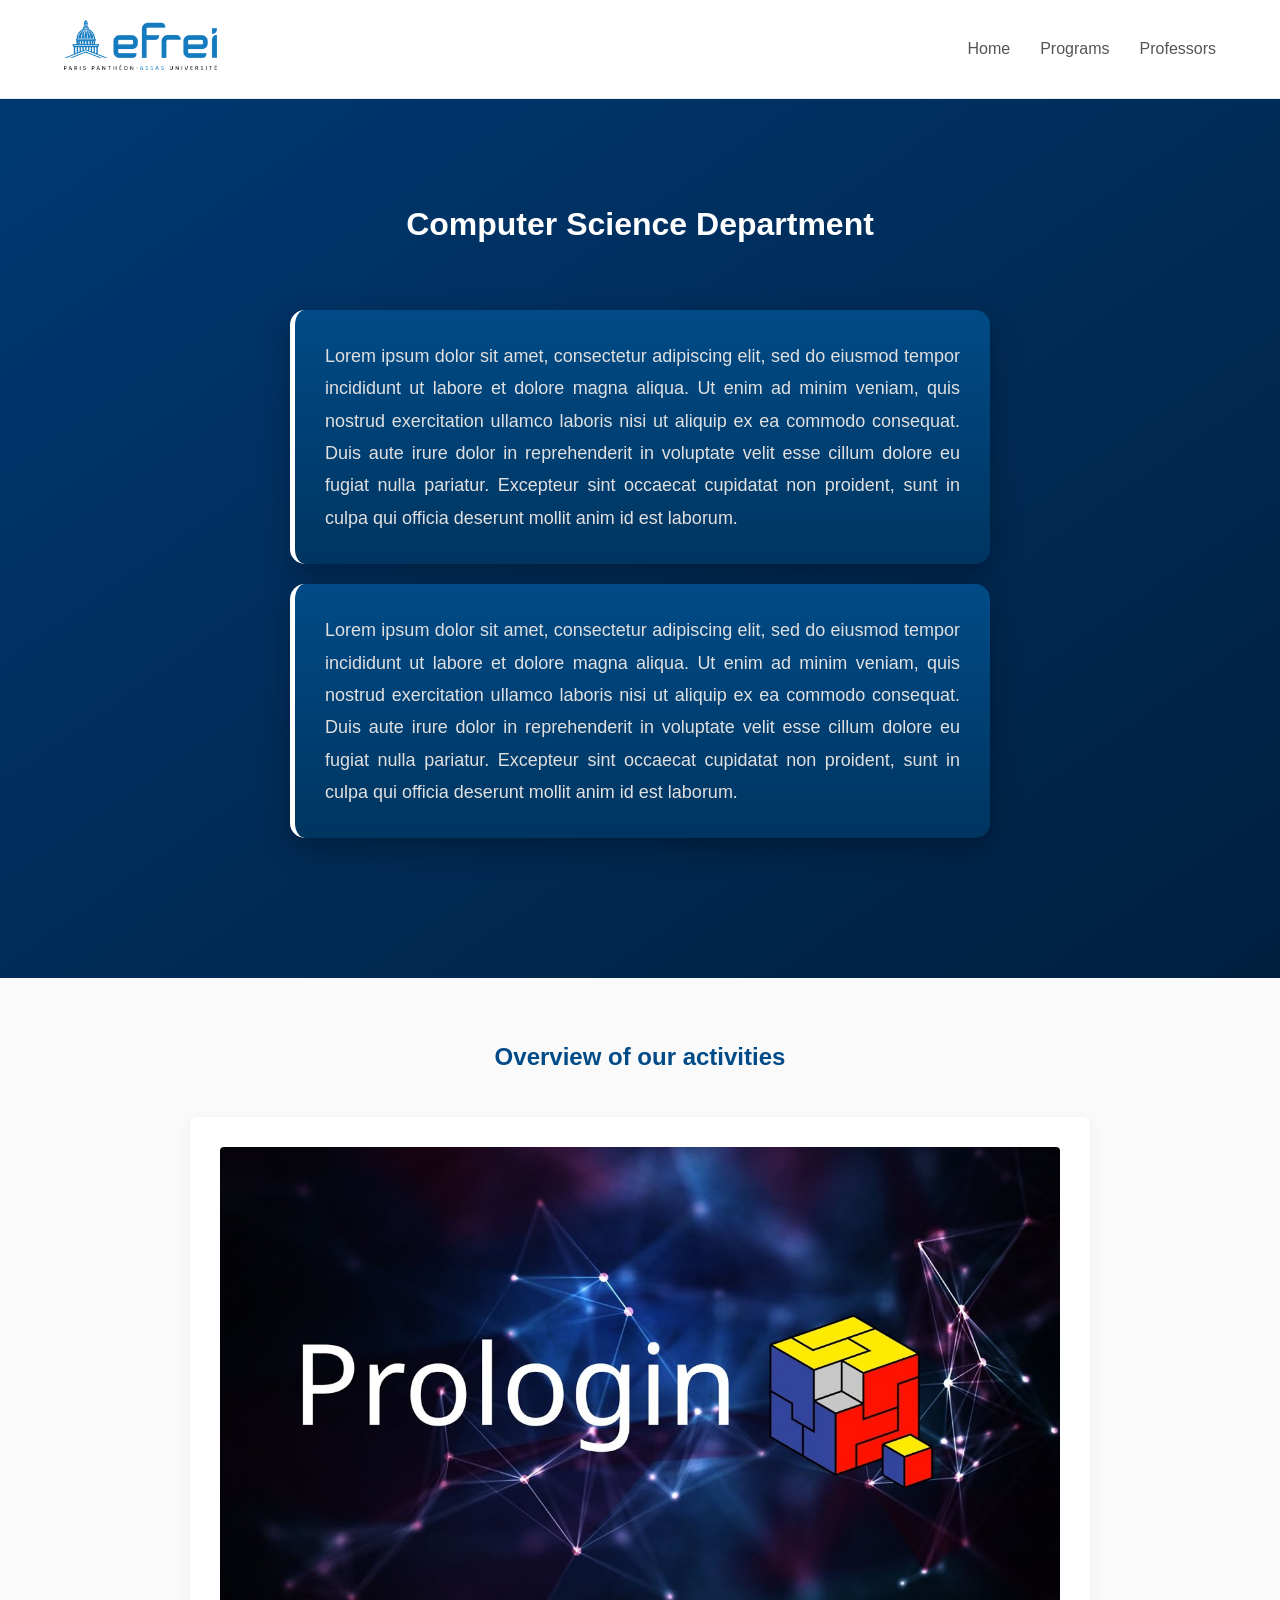
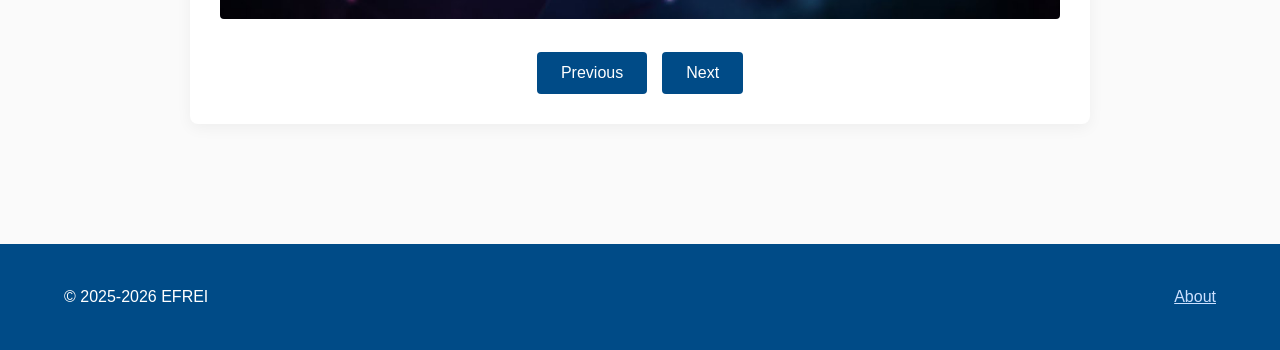
==== html/index.html @ 48808f0b "I cooked with css" ====
<!DOCTYPE html>
<html lang="en">
<head>
    <meta charset="UTF-8">
    <meta name="viewport" content="width=device-width, initial-scale=1.0">
    <title>EFREI - CS Department</title>
    <link rel="stylesheet" href="../css/style.css">
</head>
<body>

    <header>
        <div class="header-container">
            <div class="logo">
                <a href="index.html">
                    <img src="../assets/logo_efrei.png" alt="Efrei Logo">
                </a>
            </div>
            <nav class="main-nav">
                <ul>
                    <li><a href="index.html" class="active">Home</a></li>
                    <li><a href="programs.html">Programs</a></li>
                    <li><a href="professors.html">Professors</a></li>
                </ul>
            </nav>
        </div>
    </header>

    <main>
        <section class="home-section">
            <div class="home-content">
                <h1>Computer Science Department</h1>
                <div class="container-group">
                    <p class="text-container">Lorem ipsum dolor sit amet, consectetur adipiscing elit, sed do eiusmod tempor incididunt ut labore et dolore magna aliqua. Ut enim ad minim veniam, quis nostrud exercitation ullamco laboris nisi ut aliquip ex ea commodo consequat. Duis aute irure dolor in reprehenderit in voluptate velit esse cillum dolore eu fugiat nulla pariatur. Excepteur sint occaecat cupidatat non proident, sunt in culpa qui officia deserunt mollit anim id est laborum.</p>
                    <p class="text-container">Lorem ipsum dolor sit amet, consectetur adipiscing elit, sed do eiusmod tempor incididunt ut labore et dolore magna aliqua. Ut enim ad minim veniam, quis nostrud exercitation ullamco laboris nisi ut aliquip ex ea commodo consequat. Duis aute irure dolor in reprehenderit in voluptate velit esse cillum dolore eu fugiat nulla pariatur. Excepteur sint occaecat cupidatat non proident, sunt in culpa qui officia deserunt mollit anim id est laborum.</p>
                </div>
            </div>
        </section>

        <section class="carousel-section">
            <h2>Overview of our activities</h2>
            <div class="carousel-container" id="home-carousel">
                <div class="carousel-slide active">
                    <img src="../assets/prologin-image.jpg" alt="Prologin Event">
                </div>
                <div class="carousel-controls">
                    <button id="prevBtn">Previous</button>
                    <button id="nextBtn">Next</button>
                </div>
            </div>
        </section>
    </main>

    <footer>
        <div class="footer-container">
            <p>&copy; 2025-2026 EFREI</p>
            <nav class="footer-nav">
                <ul>
                    <li><a href="about.html">About</a></li>
                </ul>
            </nav>
        </div>
    </footer>

    <script src="../js/main.js"></script>
    <script src="js/carousel.js"></script>
</body>
</html>
---- css/style.css ----
* {
    margin: 0;
    padding: 0;
    box-sizing: border-box;
}

body {
    font-family: 'Helvetica Neue', Helvetica, Arial, sans-serif;
    background-color: #fafafa;
    color: #444444;
    line-height: 1.6;
}

a {
    text-decoration: none;
    color: #004b87;
}

header {
    background-color: #ffffff;
    padding: 20px 0;
    border-bottom: 1px solid #eaeaea;
}

.header-container {
    display: flex;
    justify-content: space-between;
    align-items: center;
    max-width: 100%;
    padding: 0 5%;
}

.logo img {
    height: 50px;
}

.main-nav ul {
    list-style: none;
    display: flex;
}

.main-nav li {
    margin-left: 30px;
}

.main-nav a {
    font-weight: 500;
    color: #555555;
    font-size: 16px;
}

.main-nav a:hover {
    color: #004b87;
}

.home-section {
    background: linear-gradient(145deg, #003972, #001f3f);
    color: white;
    text-align: center;
    padding: 100px 20px;
}

.home-section h1 {
    font-size: 32px;
    font-weight: 700;
    margin-bottom: 20px;
}

.home-section p {
    font-size: 18px;
    max-width: 700px;
    margin: 0 auto;
}

.carousel-section {
    padding: 60px 20px;
    text-align: center;
}

.carousel-section h2 {
    color: #004b87;
    margin-bottom: 40px;
    font-weight: 700;
}

.carousel-container {
    background-color: white;
    max-width: 900px;
    margin: 0 auto;
    padding: 30px;
    border-radius: 8px;
    box-shadow: 0 4px 15px rgba(0,0,0,0.05);
}

.carousel-slide img {
    width: 100%;
    height: auto;
    border-radius: 4px;
}

.carousel-controls {
    margin-top: 25px;
    display: flex;
    justify-content: center;
    gap: 15px;
}

.carousel-controls button {
    padding: 12px 24px;
    background-color: #004b87;
    color: white;
    border: none;
    border-radius: 4px;
    cursor: pointer;
    font-size: 16px;
    font-weight: 500;
}

.carousel-controls button:hover {
    background-color: #0066cc;
}

footer {
    background-color: #004b87;
    color: white;
    padding: 40px 0;
    margin-top: 60px;
}

.footer-container {
    display: flex;
    justify-content: space-between;
    align-items: center;
    max-width: 100%;
    padding: 0 5%;
}

.footer-nav ul {
    list-style: none;
    padding: 0;
}

footer a {
    color: #cce0ff;
    text-decoration: underline;
}

.text-container {
    max-width: 800px;
    margin: 40px auto;
    padding: 30px;
    line-height: 1.8;
    font-size: 1.1rem;
    color: #e0e0e0;
    text-align: justify;
    background: linear-gradient(180deg, #004b87, #003560);
    border-radius: 15px;
    border-left: 5px solid #ffffff;
    box-shadow: 0 10px 30px rgba(0, 0, 0, 0.3);
    transform: translateY(0);
    transition: transform 0.4s ease-out;
}

.text-container:hover {
    transform: translateY(-5px);
    transition: transform 0.3s ease-in;
}

.container-group {
    display: flex;
    flex-wrap: wrap;
    gap: 20px;
    justify-content: center;
    padding: 40px 20px;
}
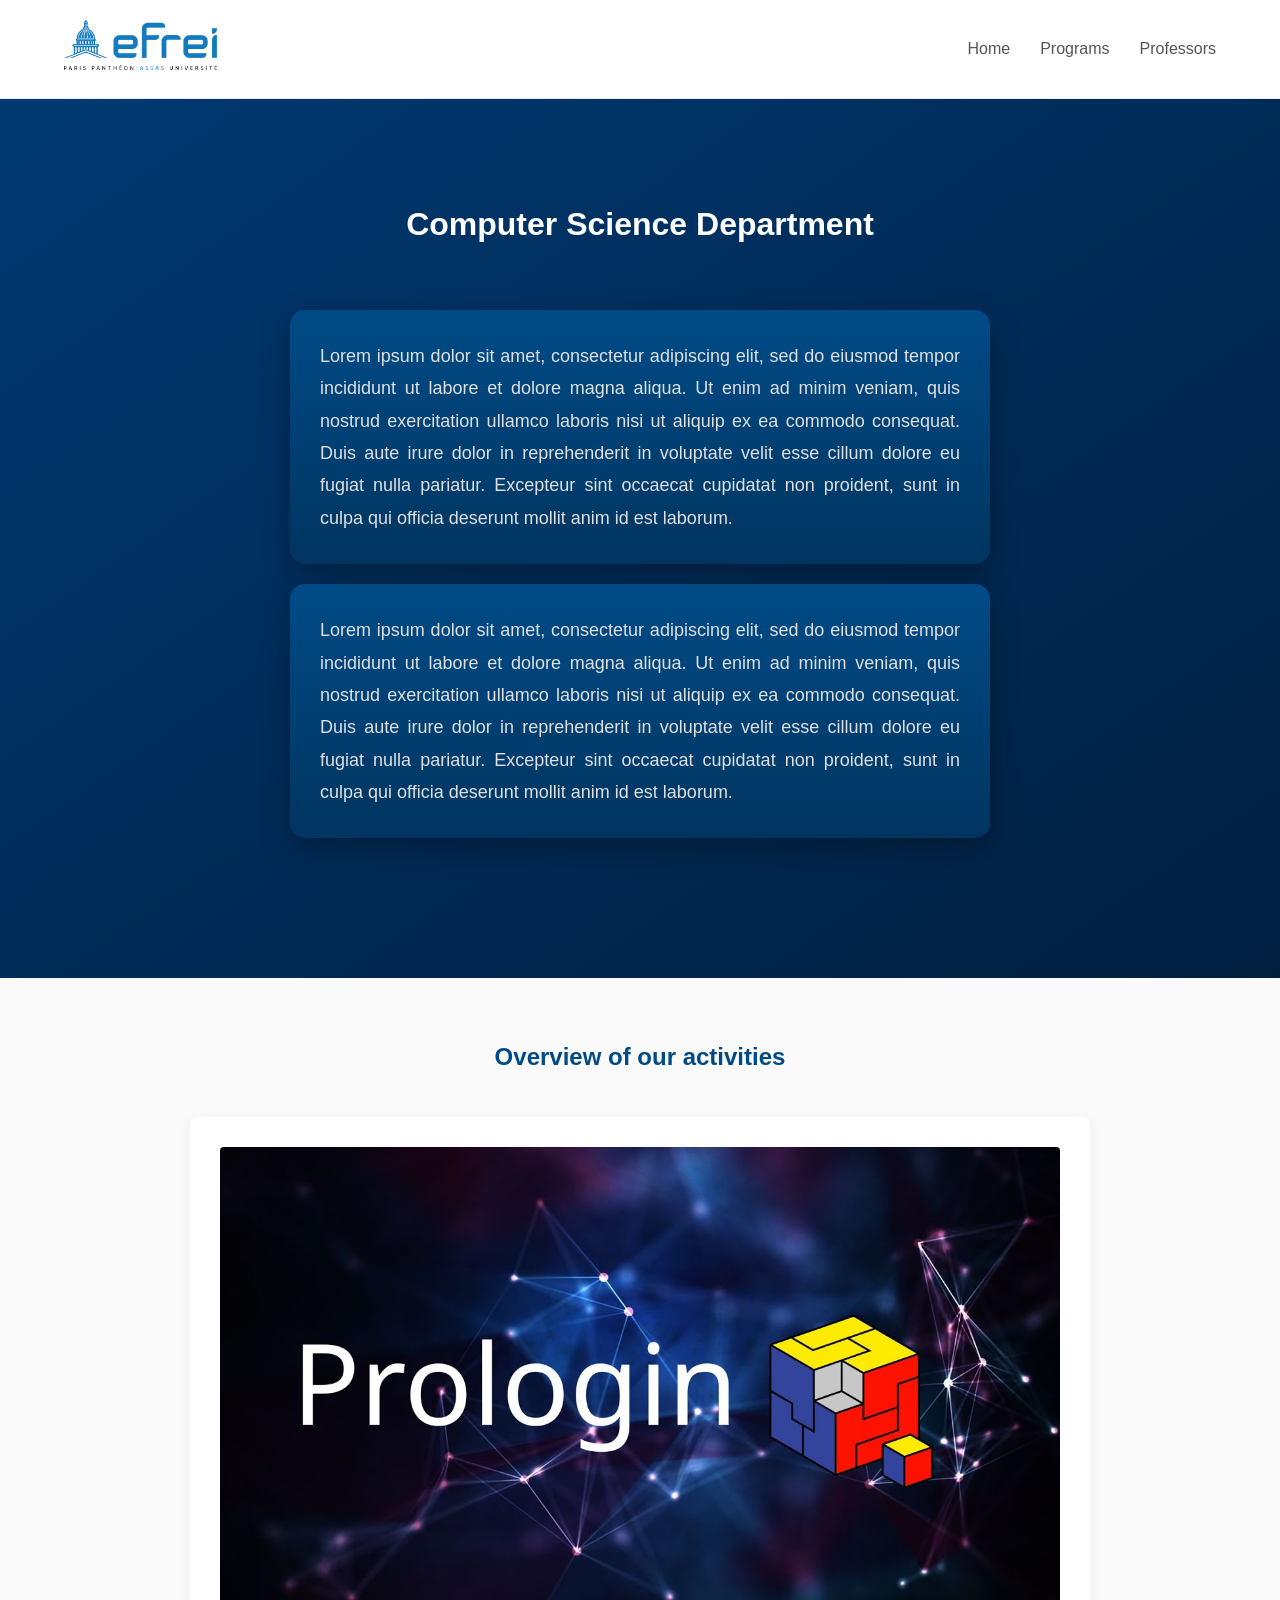
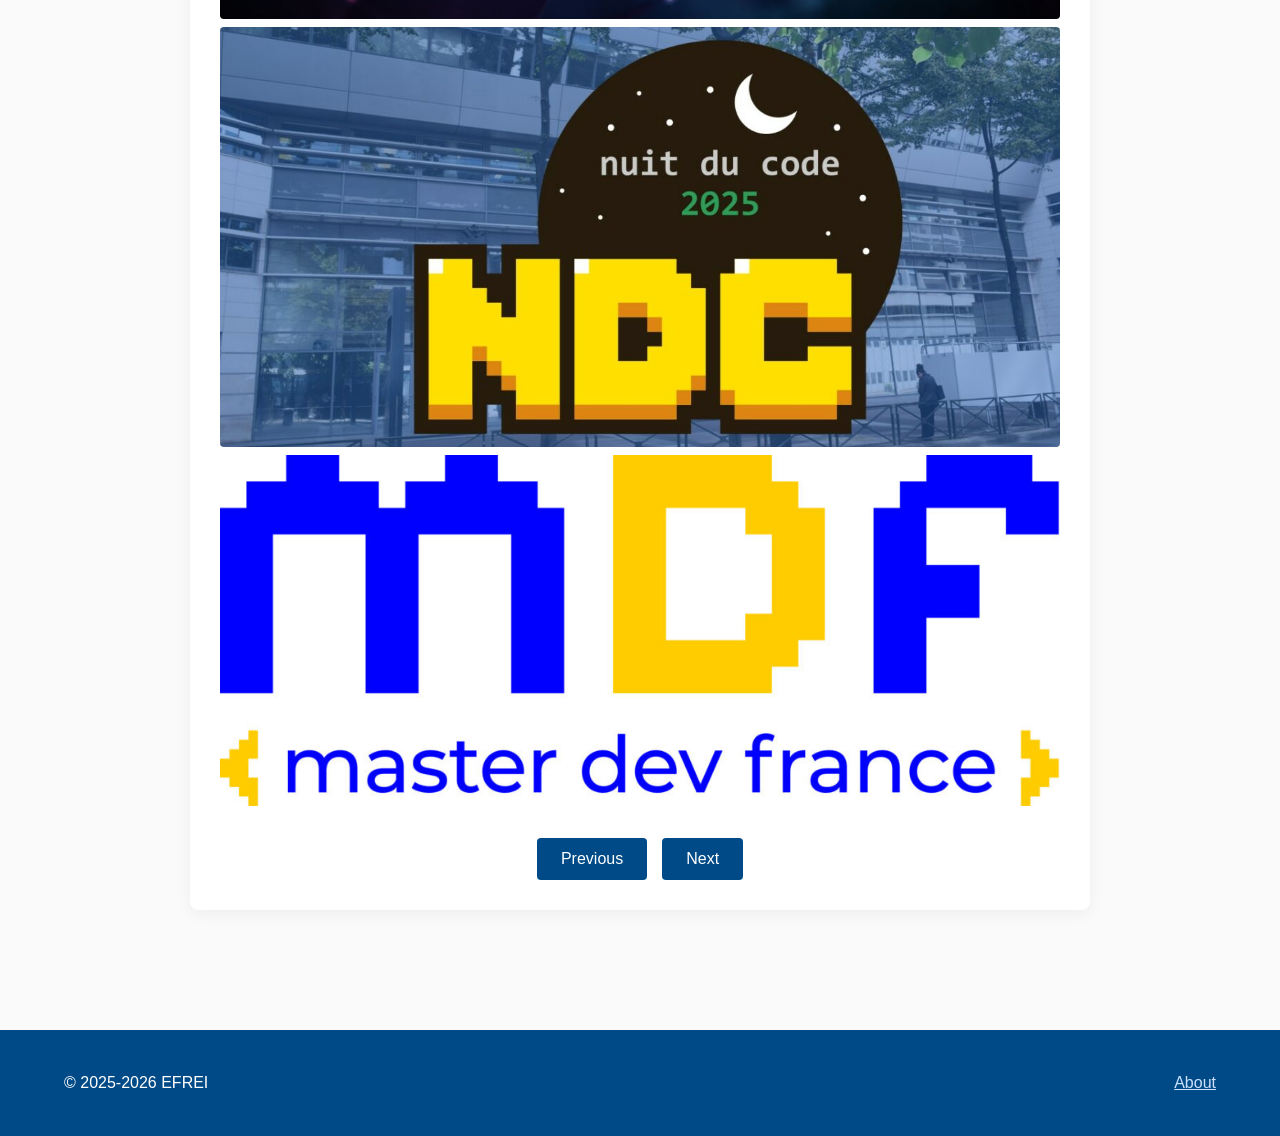
==== commit 5e6737ff: "Yes" ====
--- a/html/index.html
+++ b/html/index.html
@@ -41,6 +41,8 @@
             <div class="carousel-container" id="home-carousel">
                 <div class="carousel-slide active">
                     <img src="../assets/prologin-image.jpg" alt="Prologin Event">
+                    <img src="../assets/ndc-image.jpg" alt="NDC Event">
+                    <img src="../assets/mdf-image.jpg" alt="MDF Event">
                 </div>
                 <div class="carousel-controls">
                     <button id="prevBtn">Previous</button>
@@ -62,6 +64,6 @@
     </footer>
 
     <script src="../js/main.js"></script>
-    <script src="js/carousel.js"></script>
+    <script src="../js/carousel.js"></script>
 </body>
 </html>
--- a/css/style.css
+++ b/css/style.css
@@ -155,7 +155,6 @@
     text-align: justify;
     background: linear-gradient(180deg, #004b87, #003560);
     border-radius: 15px;
-    border-left: 5px solid #ffffff;
     box-shadow: 0 10px 30px rgba(0, 0, 0, 0.3);
     transform: translateY(0);
     transition: transform 0.4s ease-out;
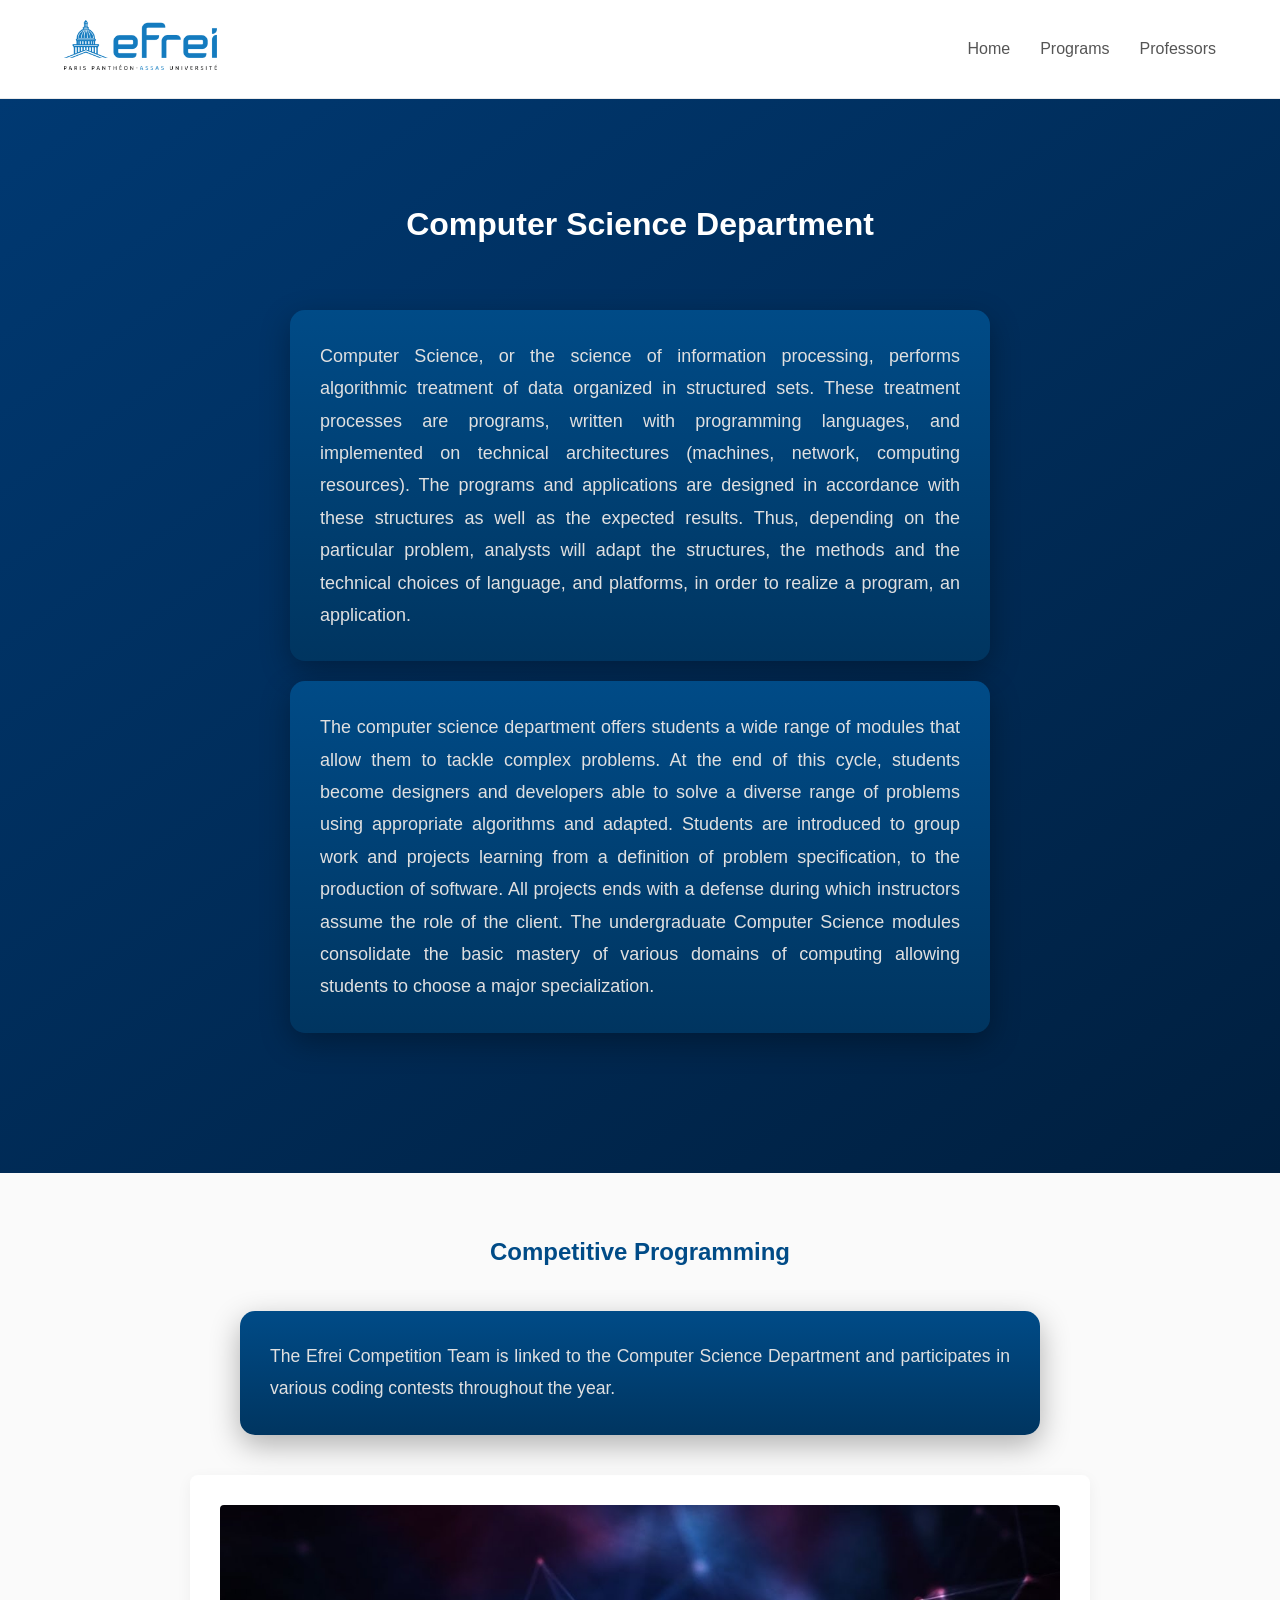
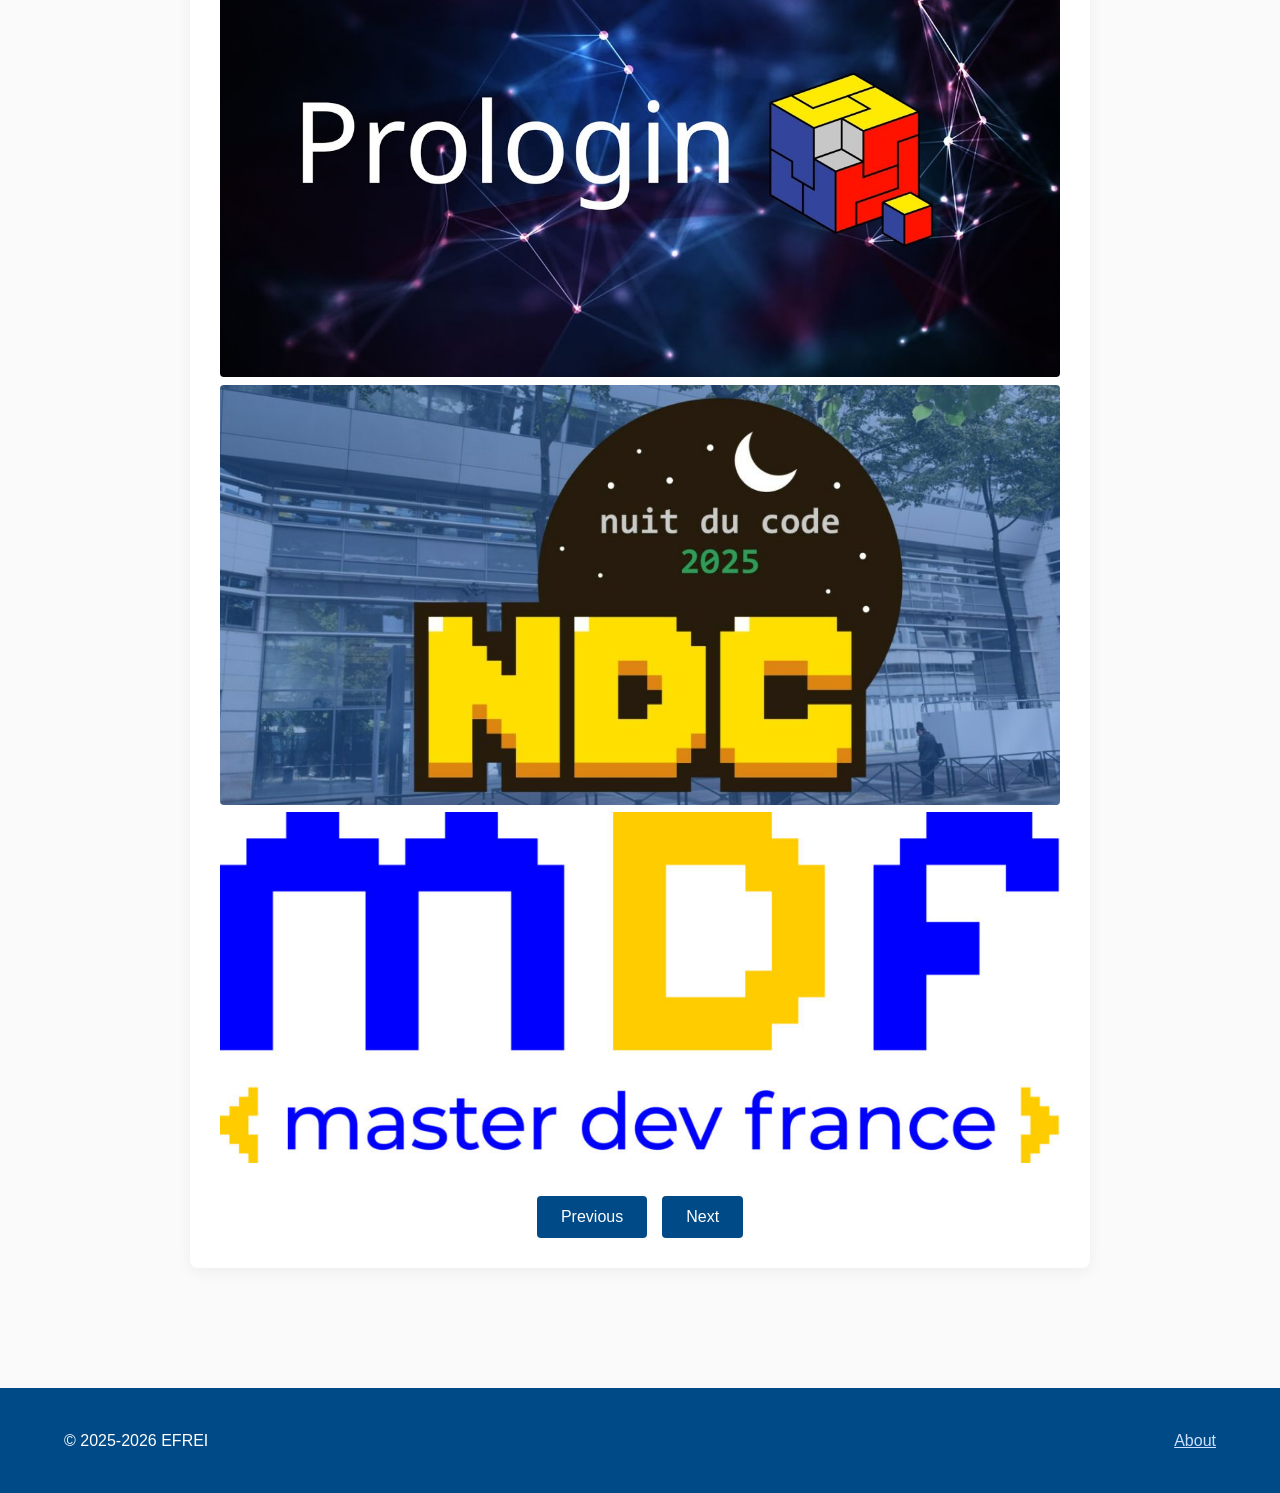
==== commit 2165ed1e: "Update index.html" ====
--- a/html/index.html
+++ b/html/index.html
@@ -30,14 +30,15 @@
             <div class="home-content">
                 <h1>Computer Science Department</h1>
                 <div class="container-group">
-                    <p class="text-container">Lorem ipsum dolor sit amet, consectetur adipiscing elit, sed do eiusmod tempor incididunt ut labore et dolore magna aliqua. Ut enim ad minim veniam, quis nostrud exercitation ullamco laboris nisi ut aliquip ex ea commodo consequat. Duis aute irure dolor in reprehenderit in voluptate velit esse cillum dolore eu fugiat nulla pariatur. Excepteur sint occaecat cupidatat non proident, sunt in culpa qui officia deserunt mollit anim id est laborum.</p>
-                    <p class="text-container">Lorem ipsum dolor sit amet, consectetur adipiscing elit, sed do eiusmod tempor incididunt ut labore et dolore magna aliqua. Ut enim ad minim veniam, quis nostrud exercitation ullamco laboris nisi ut aliquip ex ea commodo consequat. Duis aute irure dolor in reprehenderit in voluptate velit esse cillum dolore eu fugiat nulla pariatur. Excepteur sint occaecat cupidatat non proident, sunt in culpa qui officia deserunt mollit anim id est laborum.</p>
+                    <p class="text-container">Computer Science, or the science of information processing, performs algorithmic treatment of data organized in structured sets. These treatment processes are programs, written with programming languages, and implemented on technical architectures (machines, network, computing resources). The programs and applications are designed in accordance with these structures as well as the expected results. Thus, depending on the particular problem, analysts will adapt the structures, the methods and the technical choices of language, and platforms, in order to realize a program, an application.</p>
+                    <p class="text-container">The computer science department offers students a wide range of modules that allow them to tackle complex problems. At the end of this cycle, students become designers and developers able to solve a diverse range of problems using appropriate algorithms and adapted. Students are introduced to group work and projects learning from a definition of problem specification, to the production of software. All projects ends with a defense during which instructors assume the role of the client. The undergraduate Computer Science modules consolidate the basic mastery of various domains of computing allowing students to choose a major specialization.</p>
                 </div>
             </div>
         </section>
 
         <section class="carousel-section">
-            <h2>Overview of our activities</h2>
+            <h2>Competitive Programming</h2>
+            <p class="text-container">The Efrei Competition Team is linked to the Computer Science Department and participates in various coding contests throughout the year.</p>
             <div class="carousel-container" id="home-carousel">
                 <div class="carousel-slide active">
                     <img src="../assets/prologin-image.jpg" alt="Prologin Event">
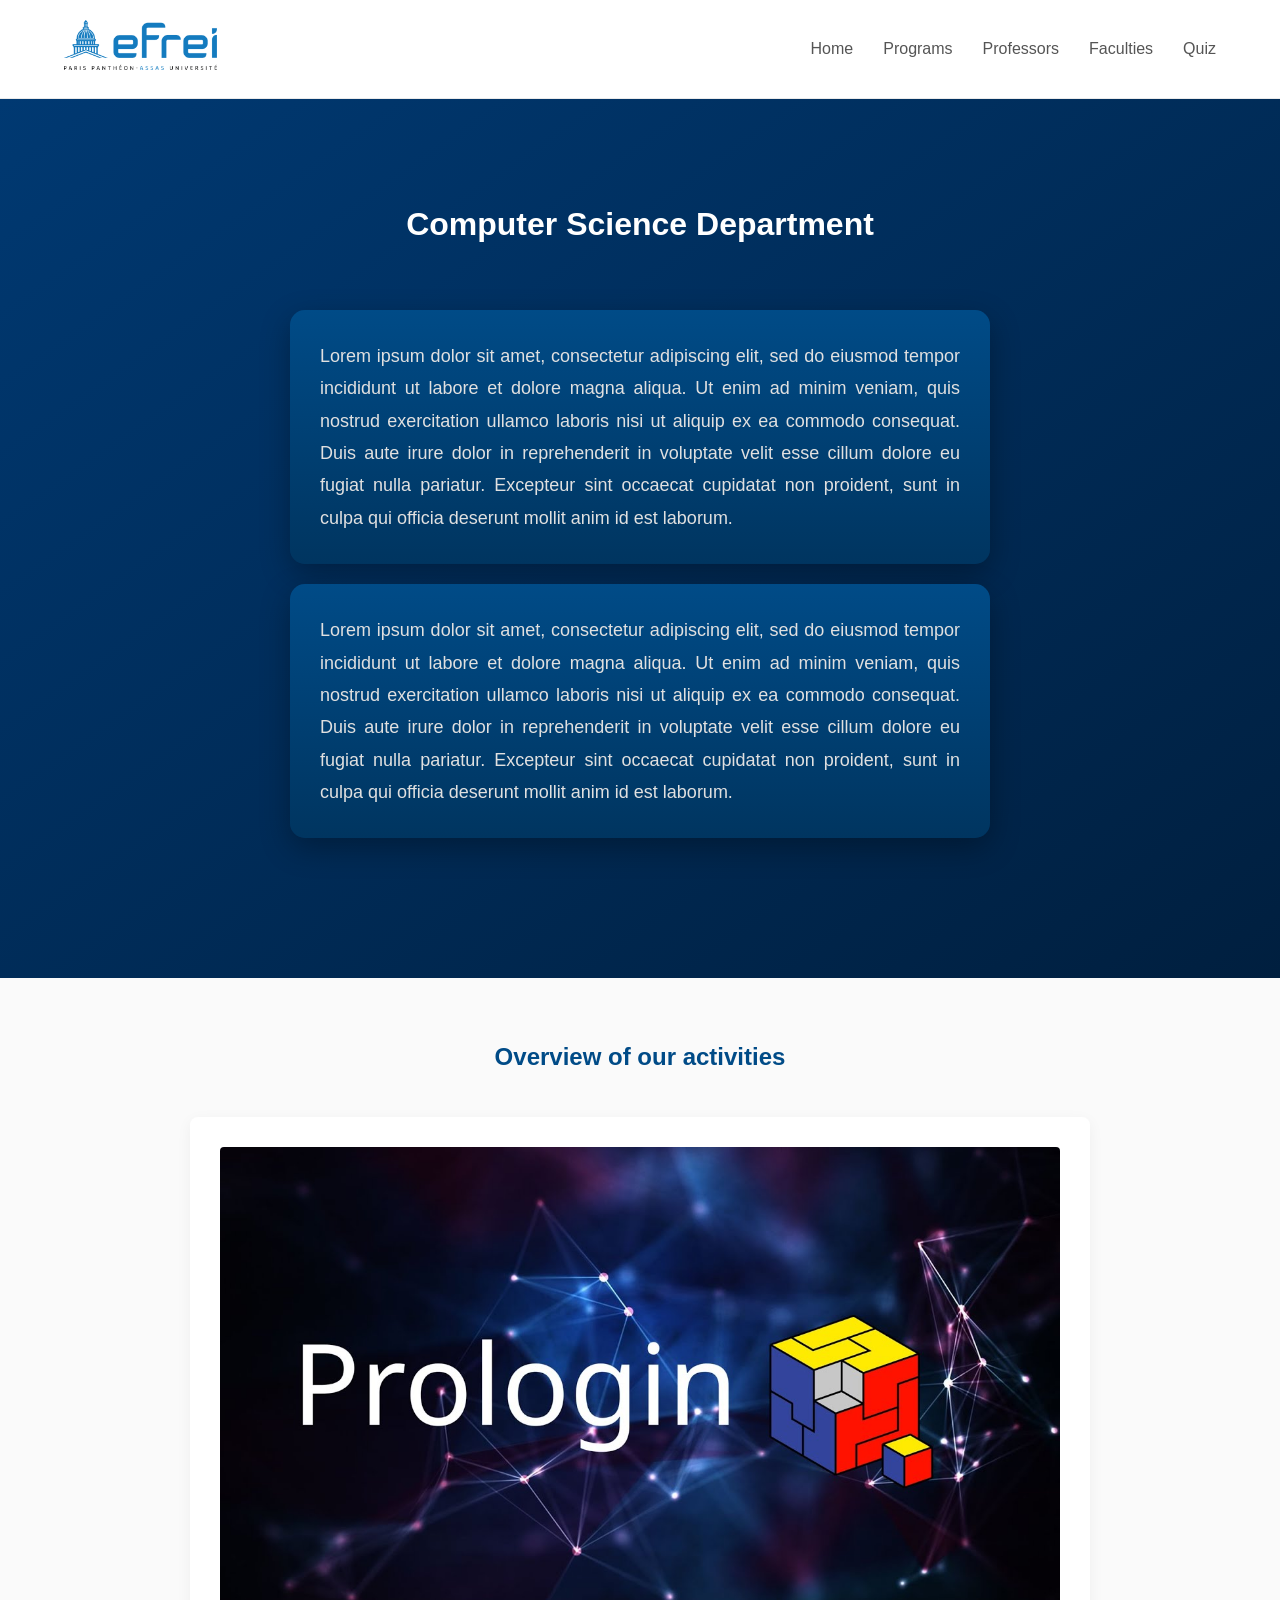
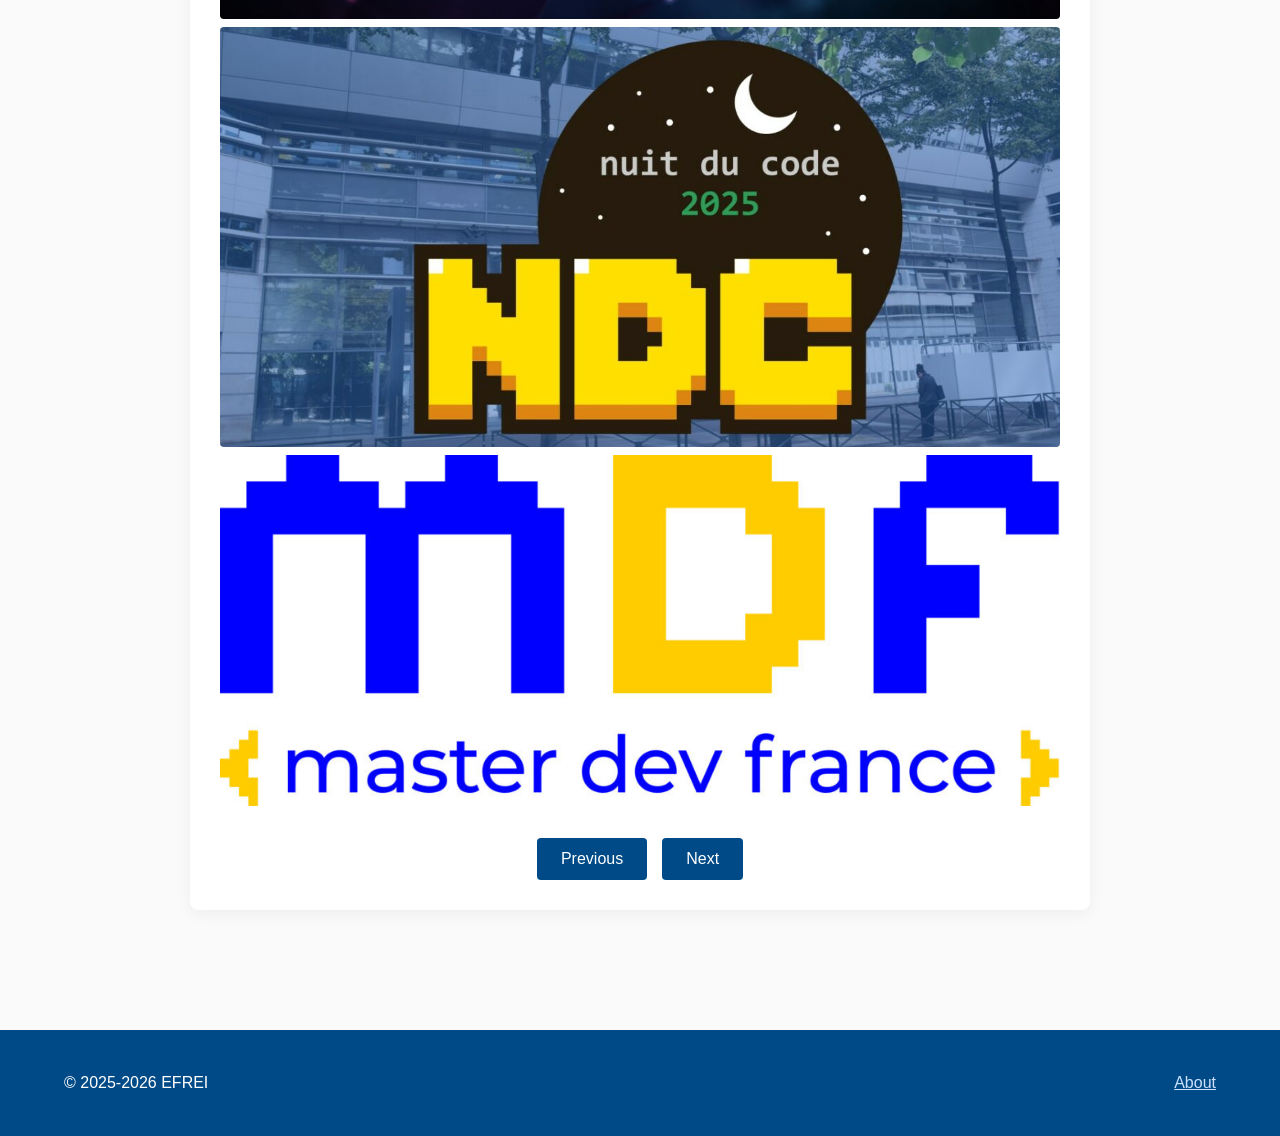
==== commit d40ef5f9: "Added the 2 new pages and the beginning of the teacher page" ====
--- a/html/index.html
+++ b/html/index.html
@@ -20,6 +20,8 @@
                     <li><a href="index.html" class="active">Home</a></li>
                     <li><a href="programs.html">Programs</a></li>
                     <li><a href="professors.html">Professors</a></li>
+                    <li><a href="faculties.html">Faculties</a></li>
+                    <li><a href="quiz.html">Quiz</a></li>
                 </ul>
             </nav>
         </div>
@@ -30,15 +32,14 @@
             <div class="home-content">
                 <h1>Computer Science Department</h1>
                 <div class="container-group">
-                    <p class="text-container">Computer Science, or the science of information processing, performs algorithmic treatment of data organized in structured sets. These treatment processes are programs, written with programming languages, and implemented on technical architectures (machines, network, computing resources). The programs and applications are designed in accordance with these structures as well as the expected results. Thus, depending on the particular problem, analysts will adapt the structures, the methods and the technical choices of language, and platforms, in order to realize a program, an application.</p>
-                    <p class="text-container">The computer science department offers students a wide range of modules that allow them to tackle complex problems. At the end of this cycle, students become designers and developers able to solve a diverse range of problems using appropriate algorithms and adapted. Students are introduced to group work and projects learning from a definition of problem specification, to the production of software. All projects ends with a defense during which instructors assume the role of the client. The undergraduate Computer Science modules consolidate the basic mastery of various domains of computing allowing students to choose a major specialization.</p>
+                    <p class="text-container">Lorem ipsum dolor sit amet, consectetur adipiscing elit, sed do eiusmod tempor incididunt ut labore et dolore magna aliqua. Ut enim ad minim veniam, quis nostrud exercitation ullamco laboris nisi ut aliquip ex ea commodo consequat. Duis aute irure dolor in reprehenderit in voluptate velit esse cillum dolore eu fugiat nulla pariatur. Excepteur sint occaecat cupidatat non proident, sunt in culpa qui officia deserunt mollit anim id est laborum.</p>
+                    <p class="text-container">Lorem ipsum dolor sit amet, consectetur adipiscing elit, sed do eiusmod tempor incididunt ut labore et dolore magna aliqua. Ut enim ad minim veniam, quis nostrud exercitation ullamco laboris nisi ut aliquip ex ea commodo consequat. Duis aute irure dolor in reprehenderit in voluptate velit esse cillum dolore eu fugiat nulla pariatur. Excepteur sint occaecat cupidatat non proident, sunt in culpa qui officia deserunt mollit anim id est laborum.</p>
                 </div>
             </div>
         </section>
 
         <section class="carousel-section">
-            <h2>Competitive Programming</h2>
-            <p class="text-container">The Efrei Competition Team is linked to the Computer Science Department and participates in various coding contests throughout the year.</p>
+            <h2>Overview of our activities</h2>
             <div class="carousel-container" id="home-carousel">
                 <div class="carousel-slide active">
                     <img src="../assets/prologin-image.jpg" alt="Prologin Event">
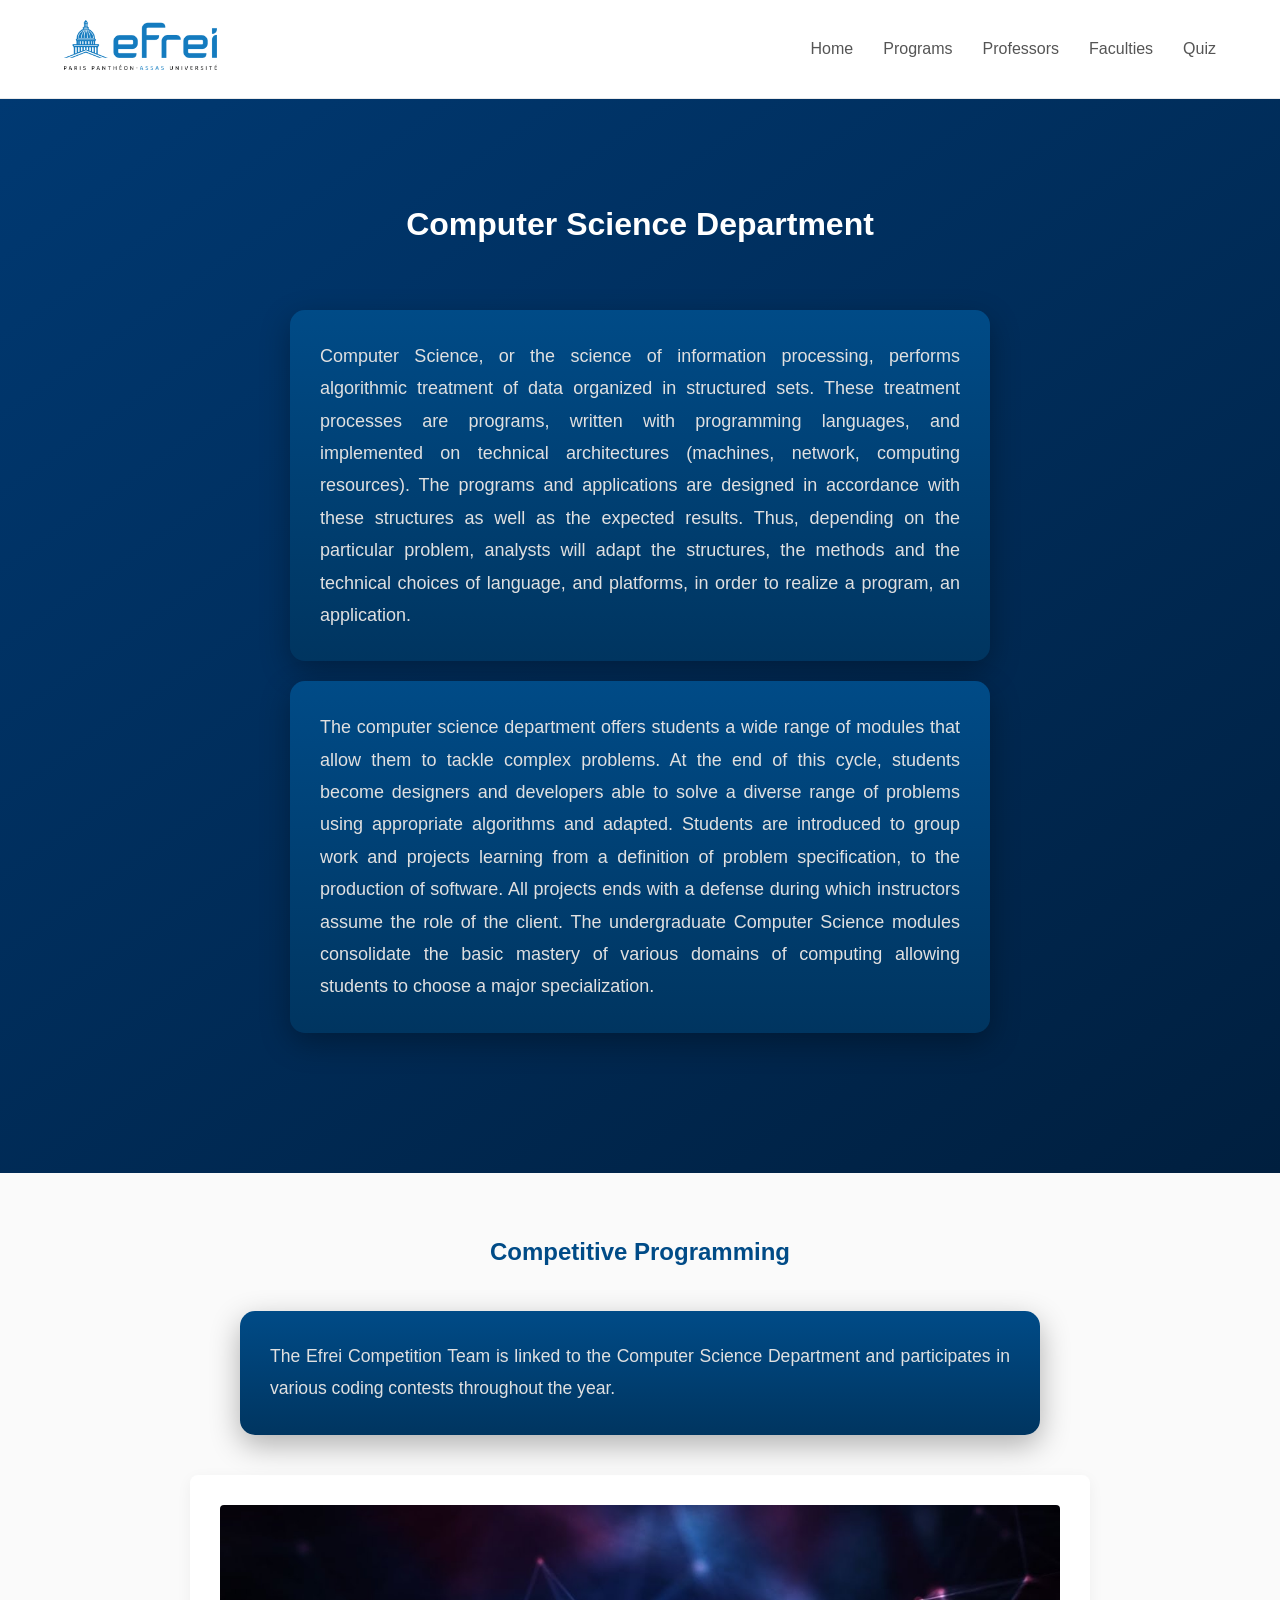
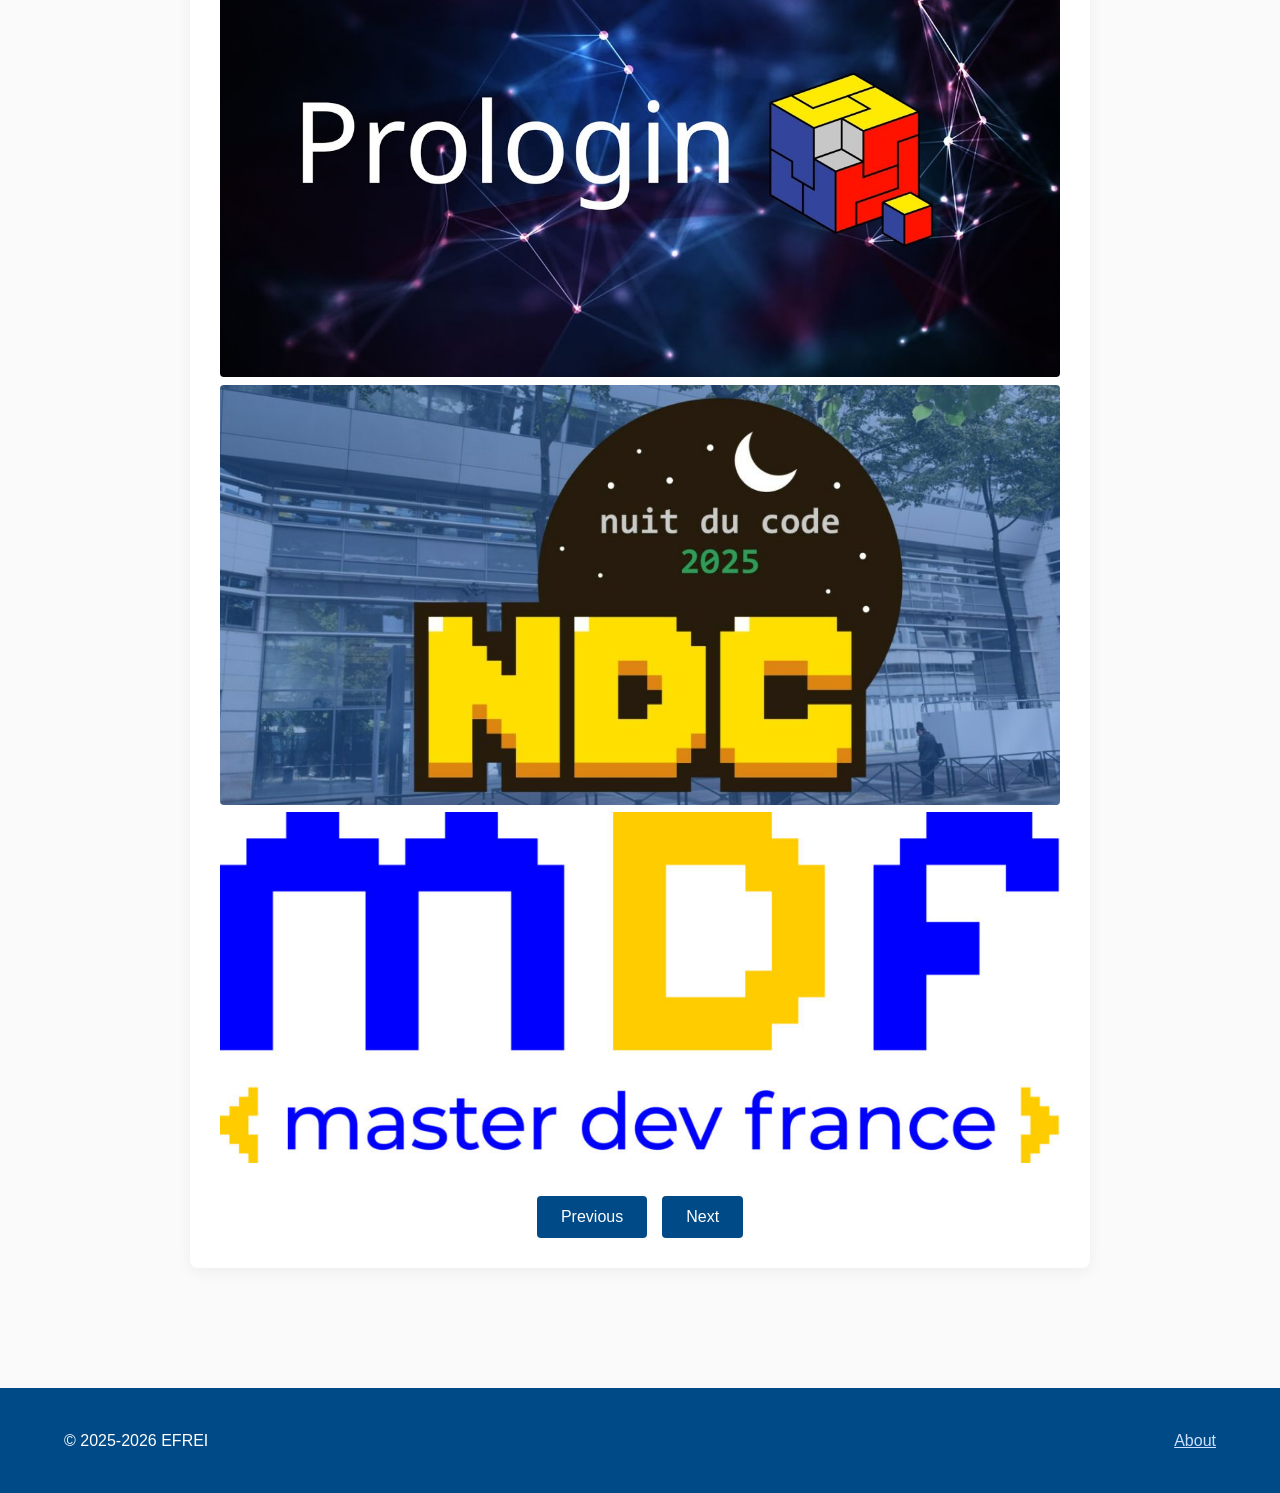
==== commit 5f9bc78e: "Merge branch 'main' of https://github.com/Meta122/WebProgrammingVeclinProuteauINT2" ====
--- a/html/index.html
+++ b/html/index.html
@@ -32,14 +32,15 @@
             <div class="home-content">
                 <h1>Computer Science Department</h1>
                 <div class="container-group">
-                    <p class="text-container">Lorem ipsum dolor sit amet, consectetur adipiscing elit, sed do eiusmod tempor incididunt ut labore et dolore magna aliqua. Ut enim ad minim veniam, quis nostrud exercitation ullamco laboris nisi ut aliquip ex ea commodo consequat. Duis aute irure dolor in reprehenderit in voluptate velit esse cillum dolore eu fugiat nulla pariatur. Excepteur sint occaecat cupidatat non proident, sunt in culpa qui officia deserunt mollit anim id est laborum.</p>
-                    <p class="text-container">Lorem ipsum dolor sit amet, consectetur adipiscing elit, sed do eiusmod tempor incididunt ut labore et dolore magna aliqua. Ut enim ad minim veniam, quis nostrud exercitation ullamco laboris nisi ut aliquip ex ea commodo consequat. Duis aute irure dolor in reprehenderit in voluptate velit esse cillum dolore eu fugiat nulla pariatur. Excepteur sint occaecat cupidatat non proident, sunt in culpa qui officia deserunt mollit anim id est laborum.</p>
+                    <p class="text-container">Computer Science, or the science of information processing, performs algorithmic treatment of data organized in structured sets. These treatment processes are programs, written with programming languages, and implemented on technical architectures (machines, network, computing resources). The programs and applications are designed in accordance with these structures as well as the expected results. Thus, depending on the particular problem, analysts will adapt the structures, the methods and the technical choices of language, and platforms, in order to realize a program, an application.</p>
+                    <p class="text-container">The computer science department offers students a wide range of modules that allow them to tackle complex problems. At the end of this cycle, students become designers and developers able to solve a diverse range of problems using appropriate algorithms and adapted. Students are introduced to group work and projects learning from a definition of problem specification, to the production of software. All projects ends with a defense during which instructors assume the role of the client. The undergraduate Computer Science modules consolidate the basic mastery of various domains of computing allowing students to choose a major specialization.</p>
                 </div>
             </div>
         </section>
 
         <section class="carousel-section">
-            <h2>Overview of our activities</h2>
+            <h2>Competitive Programming</h2>
+            <p class="text-container">The Efrei Competition Team is linked to the Computer Science Department and participates in various coding contests throughout the year.</p>
             <div class="carousel-container" id="home-carousel">
                 <div class="carousel-slide active">
                     <img src="../assets/prologin-image.jpg" alt="Prologin Event">
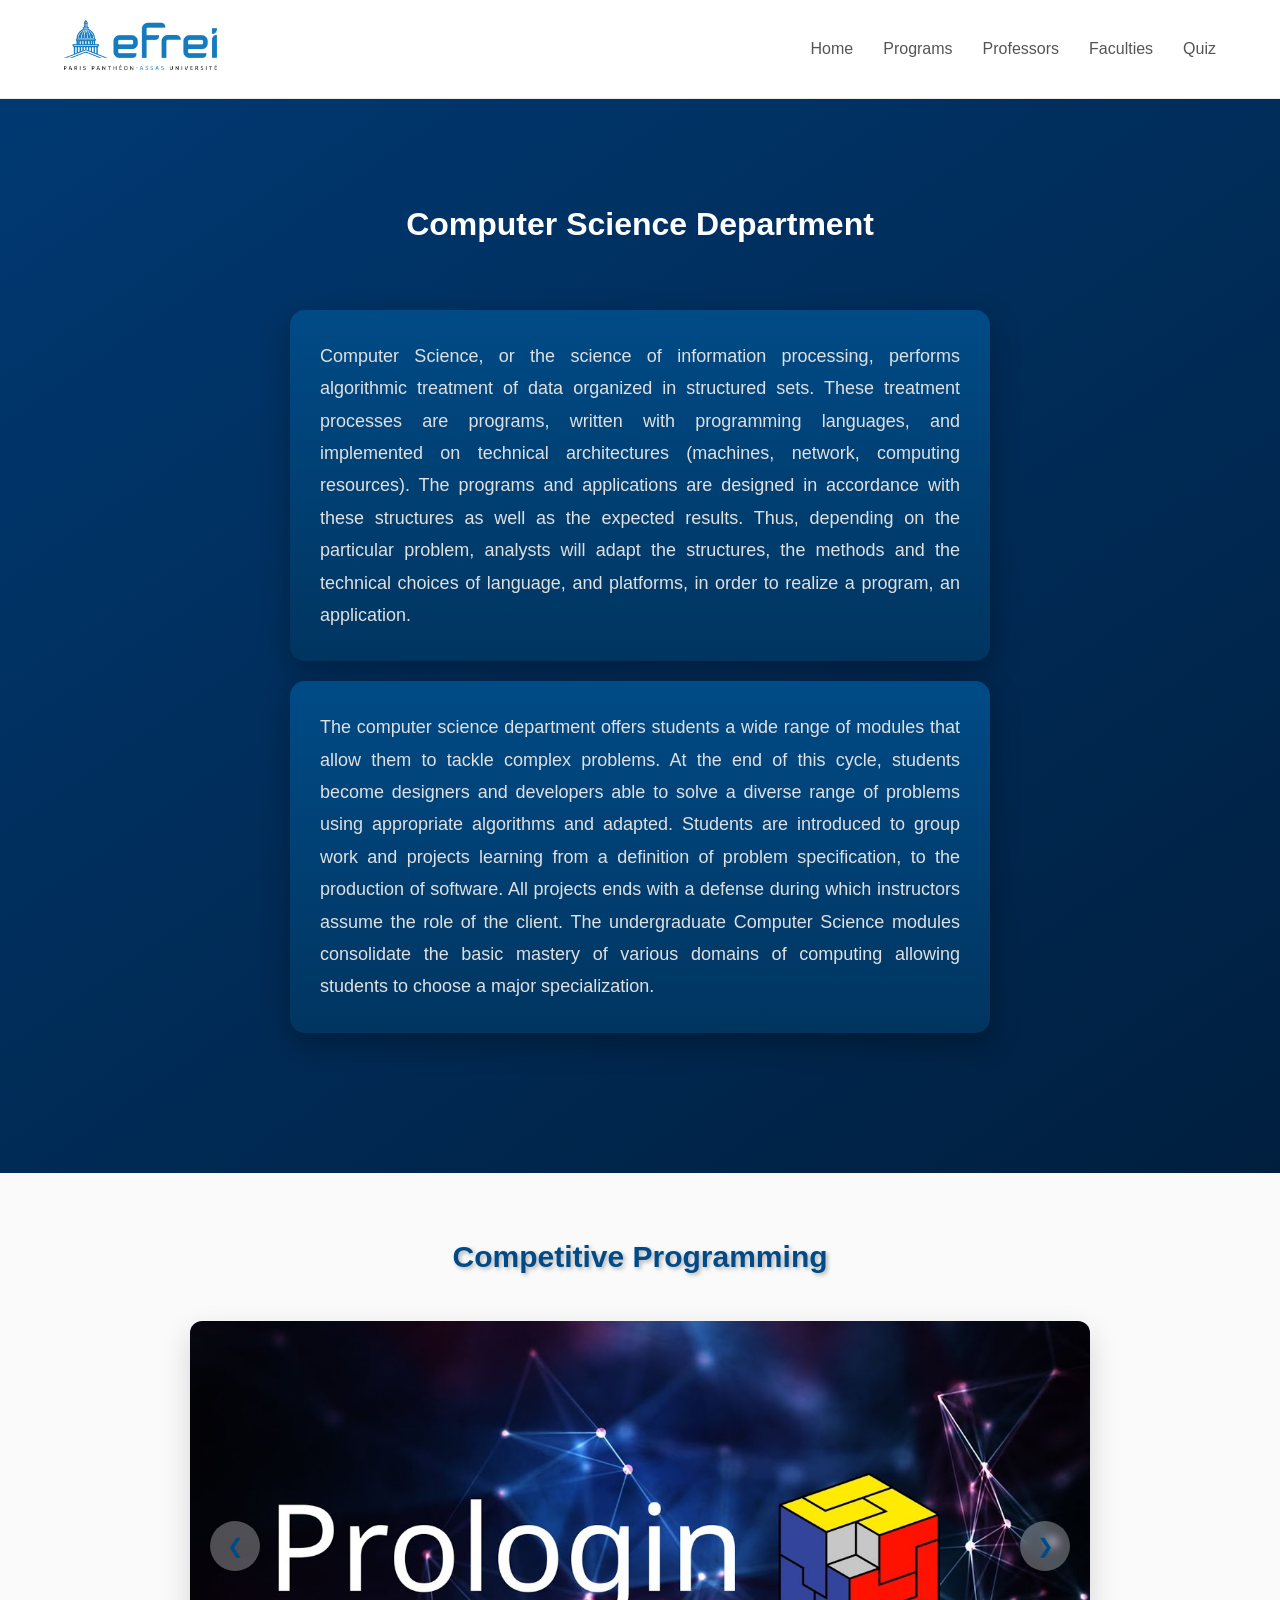
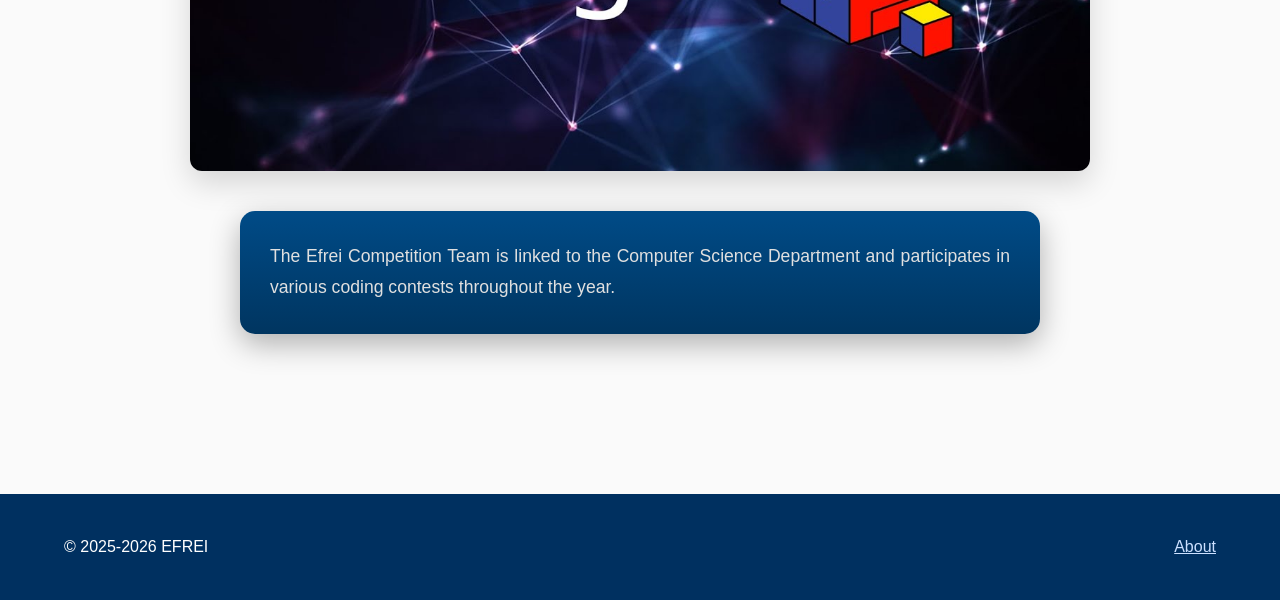
==== commit fa48eec5: "Added caroussel" ====
--- a/html/index.html
+++ b/html/index.html
@@ -29,29 +29,27 @@
 
     <main>
         <section class="home-section">
-            <div class="home-content">
-                <h1>Computer Science Department</h1>
-                <div class="container-group">
-                    <p class="text-container">Computer Science, or the science of information processing, performs algorithmic treatment of data organized in structured sets. These treatment processes are programs, written with programming languages, and implemented on technical architectures (machines, network, computing resources). The programs and applications are designed in accordance with these structures as well as the expected results. Thus, depending on the particular problem, analysts will adapt the structures, the methods and the technical choices of language, and platforms, in order to realize a program, an application.</p>
-                    <p class="text-container">The computer science department offers students a wide range of modules that allow them to tackle complex problems. At the end of this cycle, students become designers and developers able to solve a diverse range of problems using appropriate algorithms and adapted. Students are introduced to group work and projects learning from a definition of problem specification, to the production of software. All projects ends with a defense during which instructors assume the role of the client. The undergraduate Computer Science modules consolidate the basic mastery of various domains of computing allowing students to choose a major specialization.</p>
-                </div>
+            <h1>Computer Science Department</h1>
+            <div class="container-group">
+                <p class="text-container">Computer Science, or the science of information processing, performs algorithmic treatment of data organized in structured sets. These treatment processes are programs, written with programming languages, and implemented on technical architectures (machines, network, computing resources). The programs and applications are designed in accordance with these structures as well as the expected results. Thus, depending on the particular problem, analysts will adapt the structures, the methods and the technical choices of language, and platforms, in order to realize a program, an application.</p>
+                <p class="text-container">The computer science department offers students a wide range of modules that allow them to tackle complex problems. At the end of this cycle, students become designers and developers able to solve a diverse range of problems using appropriate algorithms and adapted. Students are introduced to group work and projects learning from a definition of problem specification, to the production of software. All projects ends with a defense during which instructors assume the role of the client. The undergraduate Computer Science modules consolidate the basic mastery of various domains of computing allowing students to choose a major specialization.</p>
             </div>
         </section>
 
         <section class="carousel-section">
             <h2>Competitive Programming</h2>
-            <p class="text-container">The Efrei Competition Team is linked to the Computer Science Department and participates in various coding contests throughout the year.</p>
-            <div class="carousel-container" id="home-carousel">
-                <div class="carousel-slide active">
+            <div class="carousel-container">
+                <div class="carousel-slide">
                     <img src="../assets/prologin-image.jpg" alt="Prologin Event">
                     <img src="../assets/ndc-image.jpg" alt="NDC Event">
                     <img src="../assets/mdf-image.jpg" alt="MDF Event">
                 </div>
                 <div class="carousel-controls">
-                    <button id="prevBtn">Previous</button>
-                    <button id="nextBtn">Next</button>
+                    <button id="prevBtn">&#10094;</button>
+                    <button id="nextBtn">&#10095;</button>
                 </div>
             </div>
+        <p class="text-container">The Efrei Competition Team is linked to the Computer Science Department and participates in various coding contests throughout the year.</p>
         </section>
     </main>
 
--- a/css/style.css
+++ b/css/style.css
@@ -13,7 +13,6 @@
 
 a {
     text-decoration: none;
-    color: #004b87;
 }
 
 header {
@@ -81,47 +80,67 @@
     color: #004b87;
     margin-bottom: 40px;
     font-weight: 700;
+    font-size: 30px;
+    text-shadow: 2px 2px 4px rgba(0, 0, 0, 0.3);
 }
 
 .carousel-container {
-    background-color: white;
     max-width: 900px;
     margin: 0 auto;
-    padding: 30px;
-    border-radius: 8px;
-    box-shadow: 0 4px 15px rgba(0,0,0,0.05);
+    border-radius: 12px;
+    box-shadow: 0 12px 30px rgba(0, 0, 0, 0.15);
+    overflow: hidden;
+    position: relative;
+}
+
+.carousel-slide {
+    display: flex;
+    width: 100%;
+    transition: transform 0.5s ease-in-out;
 }
 
 .carousel-slide img {
-    width: 100%;
-    height: auto;
-    border-radius: 4px;
+    min-width: 100%;
+    height: 450px;
+    object-fit: cover;
+    display: block;
 }
 
 .carousel-controls {
-    margin-top: 25px;
+    position: absolute;
+    top: 50%;
+    transform: translateY(-50%);
+    width: 100%;
     display: flex;
-    justify-content: center;
-    gap: 15px;
+    justify-content: space-between;
+    padding: 0 20px;
+    box-sizing: border-box;
 }
 
 .carousel-controls button {
-    padding: 12px 24px;
-    background-color: #004b87;
-    color: white;
+    background-color: rgba(255, 255, 255, 0.3);
+    color: #004b87;
     border: none;
-    border-radius: 4px;
+    border-radius: 50%;
+    width: 50px;
+    height: 50px;
     cursor: pointer;
-    font-size: 16px;
-    font-weight: 500;
+    font-size: 20px;
+    display: flex;
+    align-items: center;
+    justify-content: center;
+    transition: all 0.3s ease;
+    backdrop-filter: blur(5px);
 }
 
 .carousel-controls button:hover {
-    background-color: #0066cc;
+    background-color: #004b87;
+    color: white;
+    transform: scale(1.1);
 }
 
 footer {
-    background-color: #004b87;
+    background-color: #003060;
     color: white;
     padding: 40px 0;
     margin-top: 60px;
